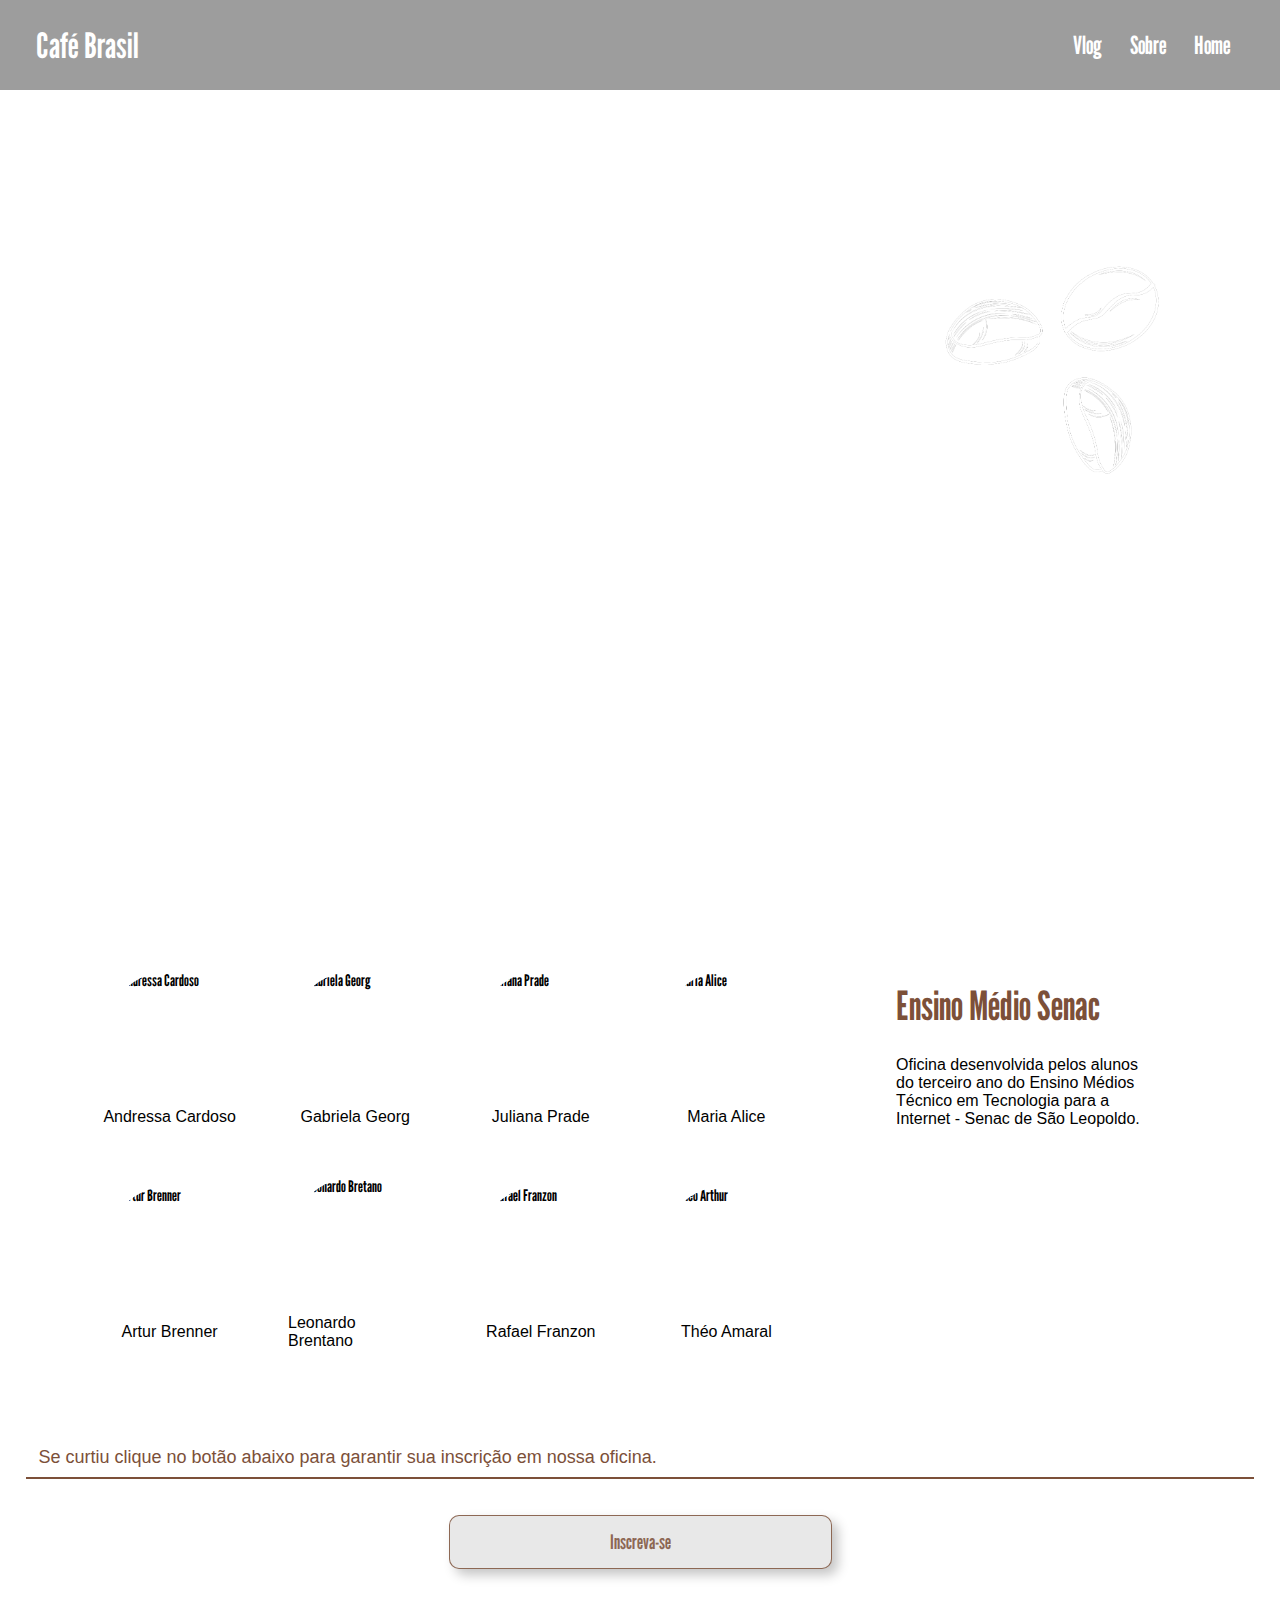
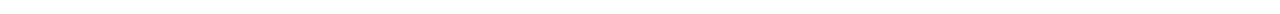
==== CafeBrasil.html @ 118c5e29 "Subscribe Button" ====
<!DOCTYPE html>
<html lang="en">
<head>
    <meta charset="UTF-8">
    <meta http-equiv="X-UA-Compatible" content="IE=edge">
    <meta name="viewport" content="width=device-width, initial-scale=1.0">
    <title>Café Brasil</title>

    <link rel="stylesheet" href="CafeBrasil.css">
    <link href='https://fonts.googleapis.com/css?family=League Gothic' rel='stylesheet'>
</head>
<body>
    <section class="main_img">
        <header class="navbar">
            <h2 class="logo_title">Café Brasil</h2>
            <nav>   
                <a href="">Vlog</a>
                <a href="oficina.html">Sobre</a>
                <a href="">Home</a>
            </nav>
        </header>
        
        <div class="title_contains">
            <h1 class="title">CAFÉ <br> BRASIL</h1>
            <img class="coffe_icon" src="assets/coffeIcon.png">
        </div>
        <div class="informations">
            <a href="https://www.senacrs.com.br/hotsite/ensinomedio/index.php" class="SenacText"><p>Ensino Médio - SENAC</p></a>
        </div>
    </section>   

    <section class="informacoesPalestrantes">
        <div class="palestrantesSection">
            <div>
                <div class="person">
                    <img class="" for="person1" src="assets/andressa.png" alt="Andressa Cardoso">
                    <label id="person1">Andressa Cardoso</label>
                </div>
                <div class="person">
                    <img class="" for="person2" src="assets/gabi.png" alt="Gabriela Georg">
                    <label id="person2">Gabriela Georg</label>
                </div>
                <div class="person">
                    <img class="" for="person3" src="assets/juliana.png" alt="Juliana Prade">
                    <label id="person3">Juliana Prade</label>
                </div>
                <div class="person">
                    <img class="" for="person4" src="assets/maria.png" alt="Maria Alice">
                    <label id="person4">Maria Alice</label>
                </div>
            </div>

            <div>
                <div class="person">
                    <img class="" for="person5" src="assets/artur.png" alt="Artur Brenner">
                    <label id="person5">Artur Brenner</label>
                </div>
                <div class="person">
                    <img class="" for="person6" src="assets/leonardo.png" alt="Leonardo Bretano">
                    <label id="person6">Leonardo Brentano</label>
                </div>
                <div class="person">
                    <img class="" for="person7" src="assets/rafael.png" alt="Rafael Franzon">
                    <label id="person7">Rafael Franzon</label>
                </div>
                <div class="person">
                    <img class="" for="person8" src="assets/theo.png" alt="Théo Arthur">
                    <label id="person8">Théo Amaral</label>
                </div>
            </div>
        </div>
        <div class="informacoesEmSenac">
            <h2>Ensino Médio Senac</h2>
            <p class="text">Oficina desenvolvida pelos alunos do terceiro ano do Ensino Médios Técnico em Tecnologia para a Internet - Senac de São Leopoldo.</p>
        </div>
    </section>

    <section >

        <p class="subscribe_text">Se curtiu clique no botão abaixo para garantir sua inscrição em nossa oficina.</p>

        <div class="subscribe">
            <button class="subscribe_button">
                Inscreva-se
            </button>
        </div>
    </section>

</body>
</html>
---- CafeBrasil.css ----
* {
    margin: 0;
    padding: 0;
    font-family: 'League Gothic';
}

.main_img {
    background: url("assets/coffeImg.png") no-repeat;
    background-size: cover;
    height: 100vh;
    display: grid;
    grid-template-rows: 10vh 80vh 10vh;
    grid-template-areas: 'header'
                         'title_contains'
                         'informations'
}


/* Cabeçalho */

header{
    grid-area: header;
    background-color: #09090966;
    color: white;
    padding: 4vh;

    display: flex;
        align-items: center;
        justify-content: space-between;
}

header a {
    padding: 1vw;
    font-size: 25px; 
    color: white;
    text-decoration: none;
}

.logo_title {
    color: white;
    font-size: 35px;
}


/* Título */

.title_contains {
    grid-area: title_contains;
    padding-left: 35vw;
    display: flex;
        flex-direction: row;
        justify-content: center; 
        align-content: center; 
        flex-wrap: wrap;  
}

.title {
    font-family: 'League Gothic';
    font-size: 22vh;
    color: #fff;
}

.coffe_icon {
    height: 25vh;
    width: 25vh;
    padding-top: 5vh;
}


/* Informações - Senac */

.informations {
    grid-area: informations;
    padding: 0vw 5vw 0vw 5vw;
    display: flex;
    justify-content: end;
}

.SenacText {
    color: #fff;
    font-size: 24px; 
    text-decoration: none;
}


/* Informações sobre os Palestrantes */

.informacoesPalestrantes {
    width: 100%;
    margin-top: 5vh;
    display: flex;
        flex-direction: row;
}

.palestrantesSection{
    width: 70%;
    display: flex;
        flex-direction: column;
}

.palestrantesSection div{
    display: flex;
        flex-direction: row;
        justify-content: center; 
        align-content: center; 
        flex-wrap: wrap;  
}

.person {
    width: 15%;
    padding: 2vw;
    display: flex;
        align-items: center;  
        flex-direction: column;
}

.person img {
    width: 10vw;
    height: 10vw;
    border-radius: 100px;
}

.person label {
    font-family: 'arial';
    font-size: 16px;
    padding-top: 1vh;
}

.informacoesEmSenac {
    width: 20%;
    padding-top: 4vh;
}

h2 {
    color: #7C5039;
    font-size: 40px;
}

.text {
    padding-top: 3vh;
    font-family: 'arial';
}



/* Inscrição */

.subscribe_text {
    padding-top: 8vh;
    margin-left: 3vw;
    color: #7C5039;
    font-size: 18px;
    font-family: 'arial';
    
}

.subscribe {
    border-top: 2px solid #7C5039;
    margin: 1vh 2vw 1vh 2vw;

    display: flex;
    align-items: center;
    justify-content: center;
    padding: 4vh;
}


/* Botão inscreva-se*/

.subscribe_button {
    display: flex;
    align-items: center;
    justify-content: center;
  transition: all 0.2s ease-in;
  position: relative;
  overflow: hidden;
  z-index: 1;
  color: #7c5039d8;
  padding: 0.7em 8em;
  font-size: 20px;
  border-radius: 0.5em;
  background: #e8e8e8;
  border: 1px solid #7c5039d8;
  box-shadow: 6px 6px 12px #c5c5c5,
             -6px -6px 12px #ffffff;
}

.subscribe_button:active {
  color: #7C5039;
  box-shadow: inset 4px 4px 12px #c5c5c5,
             inset -4px -4px 12px #ffffff;

}

.subscribe_button:before {
  content: "";
  position: absolute;


  transform: translateX(-50%) scaleY(1) scaleX(1.25);
  
  background-color: rgba(0, 0, 0, 0.05);
  border-radius: 50%;
  display: block;
  transition: all 0.5s 0.1s cubic-bezier(0.55, 0, 0.1, 1);
  z-index: -1;
}

.subscribe_button:after {
  content: "";
  position: absolute;
  left: 55%;
  transform: translateX(-50%) scaleY(1) scaleX(1.45);
  top: 180%;
  width: 160%;
  height: 190%;
  background-color: #7c5039d8;
  border-radius: 50%;
  display: block;
  transition: all 0.5s 0.1s cubic-bezier(0.55, 0, 0.1, 1);
  z-index: -1;
}

.subscribe_button:hover {
  color: #ffffff;
  border: 1px solid #7c5039d8;
}

.subscribe_button:hover:before {
  top: -35%;
  background-color: #7c5039d8;
  transform: translateX(-50%) scaleY(1.3) scaleX(0.8);
}

.subscribe_button:hover:after {
  top: -45%;
  background-color: #7c5039d8;
  transform: translateX(-50%) scaleY(1.3) scaleX(0.8);
}
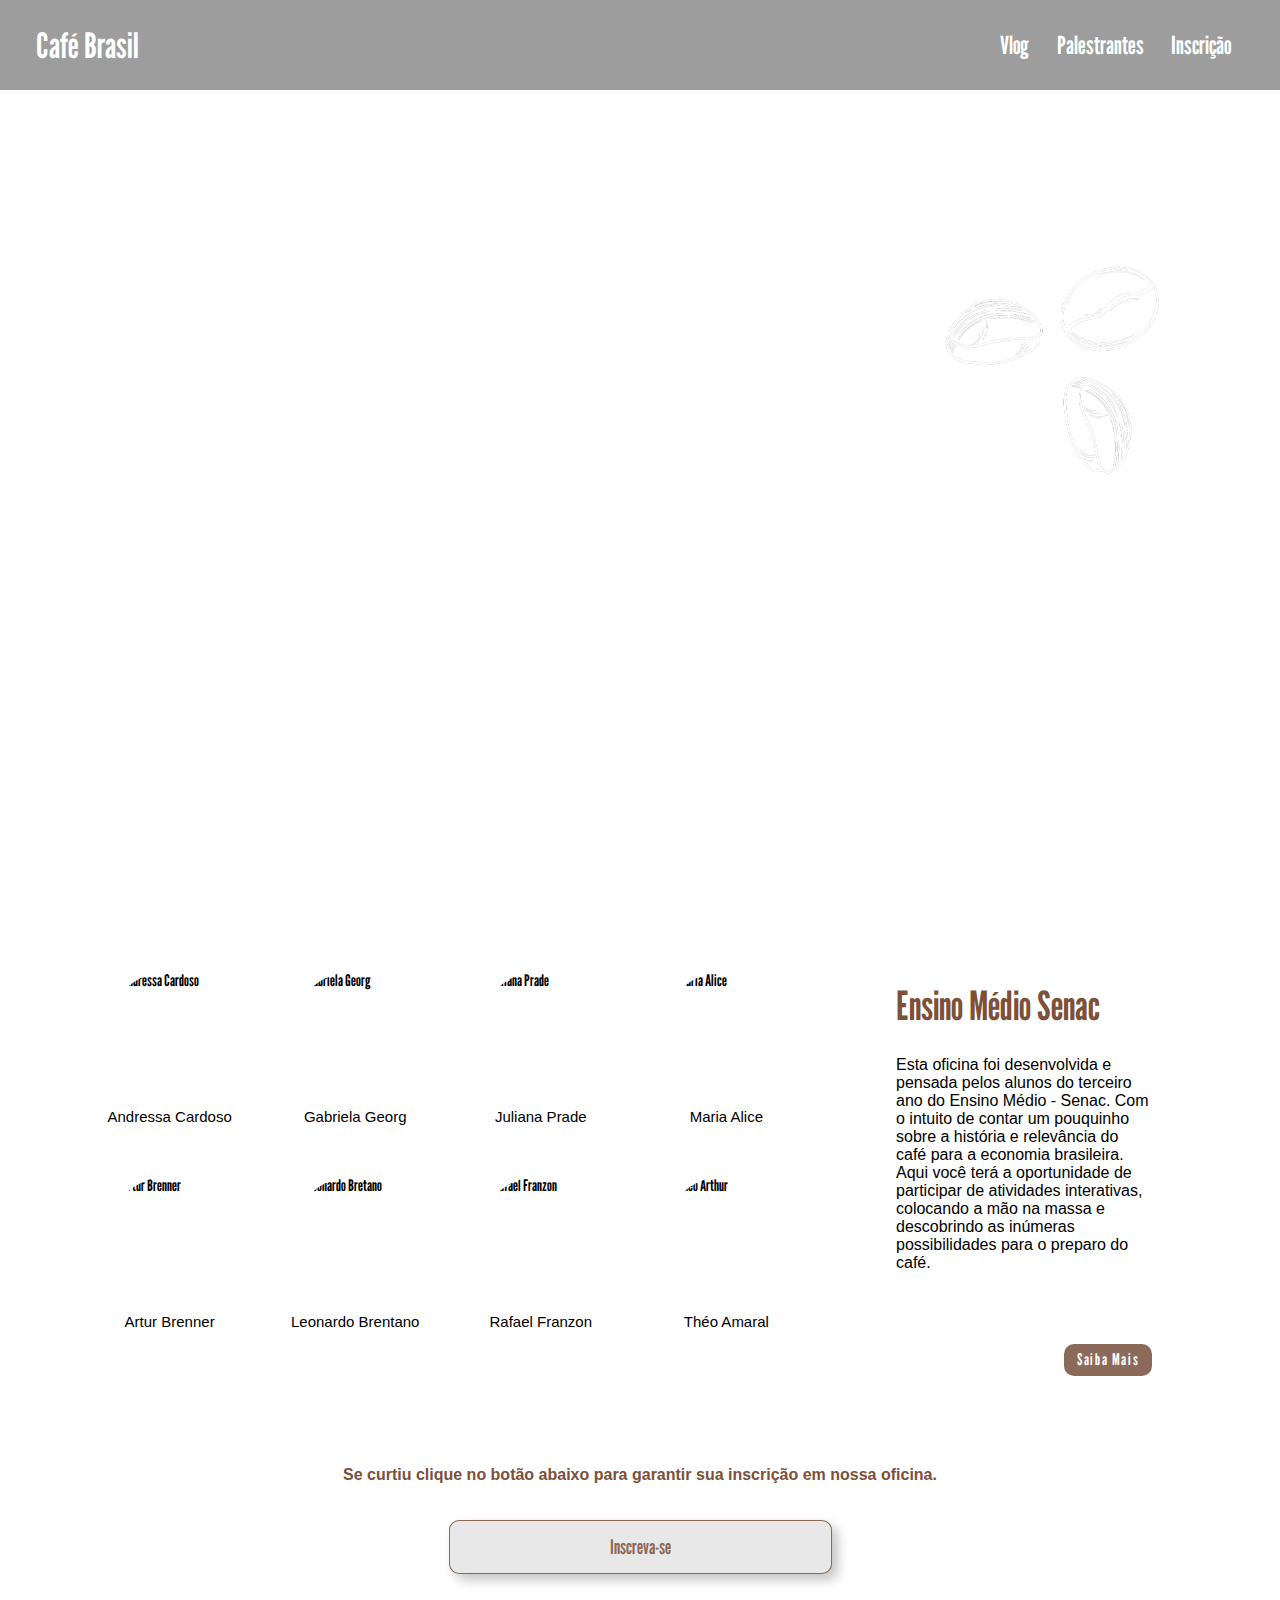
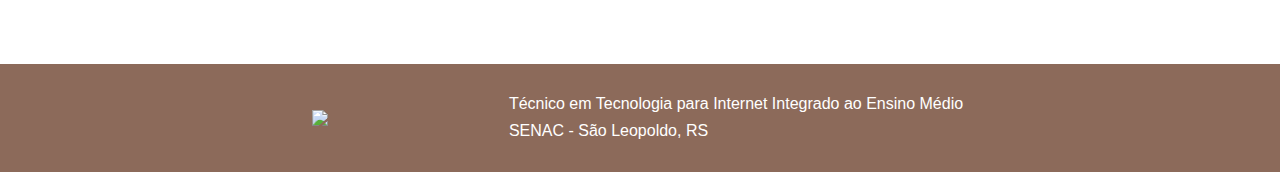
==== commit 9290e319: "Icon Top" ====
--- a/CafeBrasil.html
+++ b/CafeBrasil.html
@@ -4,21 +4,37 @@
     <meta charset="UTF-8">
     <meta http-equiv="X-UA-Compatible" content="IE=edge">
     <meta name="viewport" content="width=device-width, initial-scale=1.0">
+
+    <link rel="icon" href="assets/icon.png"/>
     <title>Café Brasil</title>
 
     <link rel="stylesheet" href="CafeBrasil.css">
     <link href='https://fonts.googleapis.com/css?family=League Gothic' rel='stylesheet'>
+
+    <script src="CafeBrasil.js" defer></script>
 </head>
 <body>
+
+
+    <div id="modal" class="modal">
+        <div class="modal-content">
+          <p class="welcomeTitle">Olá, seja bem-vindo(a) a oficina Café Brasil! </p>
+          <input class="input" type="text" id="name" name="name" placeholder="Informe seu nome" required>
+          
+          <button class="okButton" id="ok-button" type="submit">Continuar</button>
+        </div>
+      </div>
+    
     <section class="main_img">
-        <header class="navbar">
+        <header>
             <h2 class="logo_title">Café Brasil</h2>
             <nav>   
-                <a href="">Vlog</a>
-                <a href="oficina.html">Sobre</a>
-                <a href="">Home</a>
+                <a href="Vlog.html">Vlog</a>
+                <a href="#palestrantes">Palestrantes</a>
+                <a href="Inscricao.html">Inscrição</a>
             </nav>
         </header>
+
         
         <div class="title_contains">
             <h1 class="title">CAFÉ <br> BRASIL</h1>
@@ -29,23 +45,23 @@
         </div>
     </section>   
 
-    <section class="informacoesPalestrantes">
+    <section class="informacoesPalestrantes" id="palestrantes">
         <div class="palestrantesSection">
             <div>
                 <div class="person">
-                    <img class="" for="person1" src="assets/andressa.png" alt="Andressa Cardoso">
+                    <img for="person1" src="assets/andressa.png" alt="Andressa Cardoso">
                     <label id="person1">Andressa Cardoso</label>
                 </div>
                 <div class="person">
-                    <img class="" for="person2" src="assets/gabi.png" alt="Gabriela Georg">
+                    <img for="person2" src="assets/gabi.png" alt="Gabriela Georg">
                     <label id="person2">Gabriela Georg</label>
                 </div>
                 <div class="person">
-                    <img class="" for="person3" src="assets/juliana.png" alt="Juliana Prade">
+                    <img for="person3" src="assets/juliana.png" alt="Juliana Prade">
                     <label id="person3">Juliana Prade</label>
                 </div>
                 <div class="person">
-                    <img class="" for="person4" src="assets/maria.png" alt="Maria Alice">
+                    <img for="person4" src="assets/maria.png" alt="Maria Alice">
                     <label id="person4">Maria Alice</label>
                 </div>
             </div>
@@ -71,20 +87,33 @@
         </div>
         <div class="informacoesEmSenac">
             <h2>Ensino Médio Senac</h2>
-            <p class="text">Oficina desenvolvida pelos alunos do terceiro ano do Ensino Médios Técnico em Tecnologia para a Internet - Senac de São Leopoldo.</p>
+            <p class="text">Esta oficina foi desenvolvida e pensada pelos alunos do terceiro ano do Ensino Médio - Senac. Com o intuito de contar um pouquinho sobre a história e relevância do café para a economia brasileira. Aqui você terá a oportunidade de participar de atividades interativas, colocando a mão na massa e descobrindo as inúmeras possibilidades para o preparo do café.</p>
+            <button class="saibaMais" id='btnSaibaMais'>Saiba Mais</button>
         </div>
     </section>
 
-    <section >
+    <div class="container">
+        <p class="text2">O principal tema abordado nesta oficina será o café como símbolo da economia brasileira. Apresentaremos toda sua história com atividades interativas. Mostrando inúmeras maneiras para sua produção e degustação, em que os visitantes poderão utilizar diferentes instrumentos de fazer café que o nosso grupo trará e disponibilizará na oficina . 
+            Nosso grupo decidiu trabalhar em cima dessa temática  levando em consideração o tema norteador deste trimestre “Brasilidades”, sabemos que o café é um importante representante de nossa cultura no exterior, se tornando um símbolo de potência de nosso país. 
+            Tendo em vista que somos grandes exportadores deste grão e ele tem embasado a economia desde o século XIX. Transpassando assim, inúmeros episódios da sociedade e atravessando gerações de brasileiros.
+        </p>
+    </div>
 
+    <section>
         <p class="subscribe_text">Se curtiu clique no botão abaixo para garantir sua inscrição em nossa oficina.</p>
 
         <div class="subscribe">
-            <button class="subscribe_button">
-                Inscreva-se
-            </button>
+            <a href="Inscricao.html"><button class="subscribe_button" >Inscreva-se</button></a>
         </div>
     </section>
 
+
+    <footer>
+        <img src="assets/LogoSenac.png">
+        <div>
+            <p>Técnico em Tecnologia para Internet Integrado ao Ensino Médio </p>
+            <p>SENAC - São Leopoldo, RS</p>
+        </div>
+      </footer>
 </body>
 </html>
--- a/CafeBrasil.css
+++ b/CafeBrasil.css
@@ -47,6 +47,7 @@
 .title_contains {
     grid-area: title_contains;
     padding-left: 35vw;
+
     display: flex;
         flex-direction: row;
         justify-content: center; 
@@ -73,7 +74,7 @@
     grid-area: informations;
     padding: 0vw 5vw 0vw 5vw;
     display: flex;
-    justify-content: end;
+        justify-content: end;
 }
 
 .SenacText {
@@ -94,8 +95,6 @@
 
 .palestrantesSection{
     width: 70%;
-    display: flex;
-        flex-direction: column;
 }
 
 .palestrantesSection div{
@@ -122,9 +121,13 @@
 
 .person label {
     font-family: 'arial';
-    font-size: 16px;
+    font-size: 15px;
     padding-top: 1vh;
-}
+    text-align: center;
+}
+
+
+/* Informções sobre a oficina */
 
 .informacoesEmSenac {
     width: 20%;
@@ -141,99 +144,283 @@
     font-family: 'arial';
 }
 
+.saibaMais {
+    float: right;
+
+    letter-spacing: .1em;
+    font-size: 16px;
+
+    margin-top: 8vh;
+    padding: .5vw;
+    padding-left: 1vw;
+    padding-right: 1vw;
+
+    border: 0px;
+    background-color: #8c6a5a;
+    color: white;
+    border-radius: 10px;
+}
+
+
+/* Container - Mais informações */
+
+.container {
+    display: none;
+    padding: 6vh;
+    padding-left: 8vw;
+    padding-right: 10vw;
+    margin-top: 6vh;
+
+    text-align: justify;
+    text-indent: 3vw;
+    border-top: 1px solid #8c6a5a;
+    border-bottom: 1px solid #8c6a5a;
+}
+
+.text2 {
+    font-family: 'arial';
+}
 
 
 /* Inscrição */
 
 .subscribe_text {
-    padding-top: 8vh;
-    margin-left: 3vw;
+    padding-top: 10vh;
     color: #7C5039;
+    font-size: 16px;
+    font-family: 'arial';
+    font-weight: 600;
+    text-align: center;
+}
+
+.subscribe {
+    padding-top: 4vh;
+    display: flex;
+        align-items: center;
+        justify-content: center;
+}
+
+
+/* Botão inscreva-se*/
+
+.subscribe_button {
+    transition: all 0.2s ease-in;
+    position: relative;
+    overflow: hidden;
+    z-index: 1;
+
+    padding: 0.7em 8em;
+    font-size: 20px;
+
+    color: #7c5039d8;
+    background: #e8e8e8;
+  
+    border-radius: 0.5em;
+    border: 1px solid #7c5039d8;
+    box-shadow: 6px 6px 12px #c5c5c5,
+             -6px -6px 12px #ffffff;
+}
+
+.subscribe_button:active {
+    color: #7C5039;
+    box-shadow: inset 4px 4px 12px #c5c5c5,
+             inset -4px -4px 12px #ffffff;
+}
+
+.subscribe_button:before {
+    transition: all 0.5s 0.1s cubic-bezier(0.55, 0, 0.1, 1);
+    transform: translateX(-50%) scaleY(1) scaleX(1.25);
+    z-index: -1;
+    content: "";
+    position: absolute;
+    display: block;
+
+    background-color: rgba(0, 0, 0, 0.05);
+    border-radius: 50%;
+}
+
+.subscribe_button:after {
+    transition: all 0.5s 0.1s cubic-bezier(0.55, 0, 0.1, 1);
+    transform: translateX(-50%) scaleY(1) scaleX(1.45);
+    z-index: -1;
+    content: "";
+    position: absolute;
+    display: block;
+  
+    width: 160%;
+    height: 190%;
+    left: 55%;
+    top: 180%;
+    
+    background-color: #7c5039d8;
+    border-radius: 50%; 
+}
+
+.subscribe_button:hover {
+    color: #ffffff;
+    border: 1px solid #7c5039d8;
+}
+
+.subscribe_button:hover:before {
+    transform: translateX(-50%) scaleY(1.3) scaleX(0.8);
+    top: -35%;
+    background-color: #7c5039d8;
+}
+
+.subscribe_button:hover:after {
+    transform: translateX(-50%) scaleY(1.3) scaleX(0.8);
+    top: -45%;
+    background-color: #7c5039d8;
+}
+
+
+/* Footer */
+
+footer {
+    margin-top: 10vh;
+    padding: 3vh;
+    background-color: #8c6a5a;
+
+    display: flex;
+        align-items: center;
+        justify-content: center;
+}
+
+footer img {
+    width: 15vw;
+}
+
+footer p {
+    color: #ffffff;
+    font-size: 16px;
+    font-family: 'arial';
+    padding: 0.5vh;
+}
+
+
+/* ScrollBar */
+
+::-webkit-scrollbar {
+    width: .5vw;
+    height: 2vh;
+}
+  
+::-webkit-scrollbar-thumb {
+    background: #8c6a5a;
+}
+  
+::-webkit-scrollbar-track {
+    background: rgba(248, 246, 246, 0.2);
+}
+
+
+
+
+
+
+
+
+
+
+
+
+
+
+
+
+
+
+
+
+.modal {
+    display: none; /* Esconde a caixa de diálogo */
+    position: fixed; /* Mantém a caixa de diálogo fixa no topo da página */
+    z-index: 1000; /* Define o nível do elemento */
+    left: 0;
+    top: 0;
+    width: 100%; /* Cobrindo toda a tela */
+    height: 100%; /* Cobrindo toda a tela */
+    overflow: auto; /* Habilita rolagem quando a caixa de diálogo é maior que a tela */
+    background-color: rgba(0,0,0,0.4); /* Define uma cor de fundo semi-transparente para a caixa de diálogo */
+  }
+  
+  .modal-content {
+    background-color: #fefefe;
+    margin: 15% auto; /* Coloca a caixa de diálogo no meio da tela verticalmente e com margens nas laterais */
+    padding: 20px;
+    border: 1px solid #888;
+    border-radius: 20px;
+    width: 40%; /* Define a largura da caixa de diálogo */
+    height: 25vh;
+  }
+  
+  .welcomeTitle {
+    color: #7C5039;
+    font-size: 2em;
+    font-weight: bold;
+    text-align: center;
+  }
+  
+  /* input {
+    width: 100%;
+    padding: 12px 20px;
+    margin: 8px 0;
+    margin-top: 5vh;
+    box-sizing: border-box;
+    border: 2px solid #7C5039;
+    border-radius: 4px;
+    background-color: #f8f8f8;
+    resize: none;
     font-size: 18px;
-    font-family: 'arial';
+  } */
+
+  .input {
+    width: 34vw;
+    margin-top: 5vh;
+    padding: 10px;
+    margin-left: 2vw;
+    background: transparent;
+    font-size: 16px;
+    font-family: 'arial';
+    border: none;
+    border-bottom: 1px solid #7C5039;
+    transition: all .25s ease;
+}
+
+::placeholder {
+    color: #6b6b6bd3;
+}
+
+.input2 {
+    width: 85.5%;
+}
+
+.input_time {
+    width: 80%;
+}
+  
+.input:focus {
+    outline: none;
+}
+
+
+  .okButton {
     
-}
-
-.subscribe {
-    border-top: 2px solid #7C5039;
-    margin: 1vh 2vw 1vh 2vw;
-
-    display: flex;
-    align-items: center;
-    justify-content: center;
-    padding: 4vh;
-}
-
-
-/* Botão inscreva-se*/
-
-.subscribe_button {
-    display: flex;
-    align-items: center;
-    justify-content: center;
-  transition: all 0.2s ease-in;
-  position: relative;
-  overflow: hidden;
-  z-index: 1;
-  color: #7c5039d8;
-  padding: 0.7em 8em;
-  font-size: 20px;
-  border-radius: 0.5em;
-  background: #e8e8e8;
-  border: 1px solid #7c5039d8;
-  box-shadow: 6px 6px 12px #c5c5c5,
-             -6px -6px 12px #ffffff;
-}
-
-.subscribe_button:active {
-  color: #7C5039;
-  box-shadow: inset 4px 4px 12px #c5c5c5,
-             inset -4px -4px 12px #ffffff;
-
-}
-
-.subscribe_button:before {
-  content: "";
-  position: absolute;
-
-
-  transform: translateX(-50%) scaleY(1) scaleX(1.25);
-  
-  background-color: rgba(0, 0, 0, 0.05);
-  border-radius: 50%;
-  display: block;
-  transition: all 0.5s 0.1s cubic-bezier(0.55, 0, 0.1, 1);
-  z-index: -1;
-}
-
-.subscribe_button:after {
-  content: "";
-  position: absolute;
-  left: 55%;
-  transform: translateX(-50%) scaleY(1) scaleX(1.45);
-  top: 180%;
-  width: 160%;
-  height: 190%;
-  background-color: #7c5039d8;
-  border-radius: 50%;
-  display: block;
-  transition: all 0.5s 0.1s cubic-bezier(0.55, 0, 0.1, 1);
-  z-index: -1;
-}
-
-.subscribe_button:hover {
-  color: #ffffff;
-  border: 1px solid #7c5039d8;
-}
-
-.subscribe_button:hover:before {
-  top: -35%;
-  background-color: #7c5039d8;
-  transform: translateX(-50%) scaleY(1.3) scaleX(0.8);
-}
-
-.subscribe_button:hover:after {
-  top: -45%;
-  background-color: #7c5039d8;
-  transform: translateX(-50%) scaleY(1.3) scaleX(0.8);
-}
+        float: right;
+    
+        letter-spacing: .1em;
+        font-size: 18px;
+    
+        margin-top: 3vh;
+        margin-right: 2.5vw;
+        padding: .5vw;
+        padding-left: 1vw;
+        padding-right: 1vw;
+    
+        border: 0px;
+        background-color: #8c6a5a;
+        color: white;
+        border-radius: 10px;
+
+  }
+ 